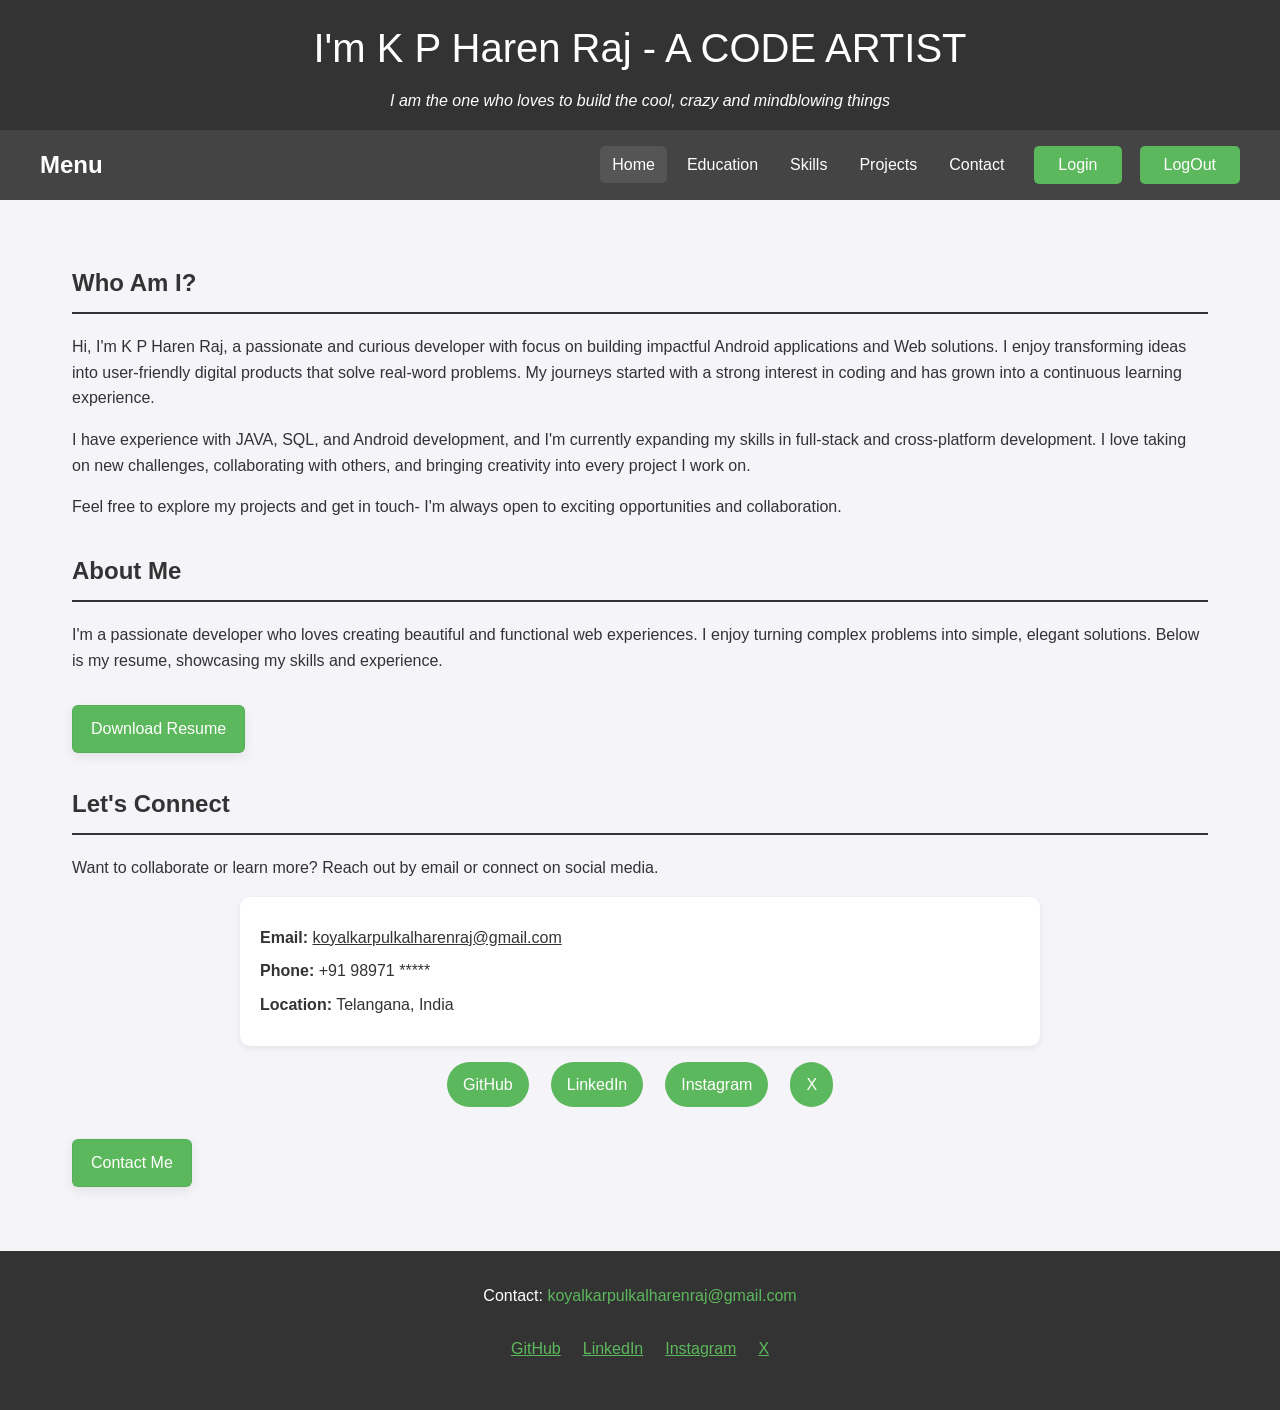
==== index.html @ d8475ce7 "Added description" ====
<!DOCTYPE html>
<html lang="en">
<head>
    <link rel="icon" type="image/x-icon" href="brandmark.png">
    <meta charset="UTF-8">
    <meta name="viewport" content="width=device-width, initial-scale=1.0">
    <meta name="description" content="K P Haren Raj's Portfolio - Showcasing skills, projects, and contact information. Explore my work and connect with me for collaborations.">
    <title>K P Haren Raj | Portfolio</title>
    <link rel="stylesheet" href="style.css">
    <meta name="google-site-verification" content="6rWuTjHbas4qFMOhIRWbhf5g7zzbc3XFrD84-v7HKLc" />
</head>
<body>
    <header>
        <h1>I'm K P Haren Raj - A CODE ARTIST</h1>
        <p>I am the one who loves to build the cool, crazy and mindblowing things</p>
    </header>
    <nav class="navigation-bar">
        <div class="navdiv">
            <div class="logo"><a href="index.html">Menu</a></div>
            <ul class="menu-box">
                <li><a href="index.html" class="active">Home</a></li>
                <li><a href="education.html">Education</a></li>
                <li><a href="skills.html">Skills</a></li>
                <li><a href="project.html">Projects</a></li>
                <li><a href="contact.html">Contact</a></li>
                <button><a href="#">Login</a></button>
                <button><a href="#">LogOut</a></button>
            </ul>
        </div>
    </nav>
    <main>
        <section id="about">
            <h2>Who Am I?</h2>
            <p>Hi, I'm K P Haren Raj, a passionate and curious developer with focus on building impactful Android applications and Web solutions. I enjoy transforming ideas into user-friendly digital products that solve real-word problems. My journeys started with a strong interest in coding and has grown into a continuous learning experience.</p>
            <p>I have experience with JAVA, SQL, and Android development, and I'm currently expanding my skills in full-stack and cross-platform development. I love taking on new challenges, collaborating with others, and bringing creativity into every project I work on.</p>
            <p>Feel free to explore my projects and get in touch- I'm always open to exciting opportunities and collaboration.</p>
        </section>
        <section id="about">
            <div class="section-content">
                <h2>About Me</h2>
                <p>I'm a passionate developer who loves creating beautiful and functional web experiences. I enjoy
                    turning complex problems into simple, elegant solutions. Below is my resume, showcasing my
                    skills and experience.</p>
                <a href="presume.pdf" class="btn" download>Download Resume</a>
            </div>
        </section>
        <section id="connect">
            <h2>Let's Connect</h2>
            <p>Want to collaborate or learn more? Reach out by email or connect on social media.</p>
            <div class="contact-card">
                <p><strong>Email:</strong> <a href="mailto:koyalkarpulkalharenraj@gmail.com">koyalkarpulkalharenraj@gmail.com</a></p>
                <p><strong>Phone:</strong> +91 98971 *****</p>
                <p><strong>Location:</strong> Telangana, India</p>
            </div>
            <div class="social-links">
                <a href="https://github.com/kpharenraj" target="_blank" rel="noreferrer">GitHub</a>
                <a href="https://www.linkedin.com/in/k-p-haren-raj" target="_blank" rel="noreferrer">LinkedIn</a>
                <a href="https://www.instagram.com/kp_harenraj?utm_source=qr&igsh=am4wY3RuMGkxNGpz" target="_blank" rel="noreferrer">Instagram</a>
                <a href="https://x.com/KPHarenRaj" target="_blank" rel="noreferrer">X</a>
            </div>
            <a href="contact.html" class="btn">Contact Me</a>
        </section>
    </main>
    <footer>
        <div class="footer-content">
            <p>Contact: <a href="mailto:koyalkarpulkalharenraj@gmail.com">koyalkarpulkalharenraj@gmail.com</a></p>
            <div class="footer-social">
                <a href="https://github.com/kpharenraj" target="_blank" rel="noreferrer">GitHub</a>
                <a href="https://www.linkedin.com/in/k-p-haren-raj" target="_blank" rel="noreferrer">LinkedIn</a>
                <a href="https://www.instagram.com/kp_harenraj?utm_source=qr&igsh=am4wY3RuMGkxNGpz" target="_blank" rel="noreferrer">Instagram</a>
                <a href="https://x.com/KPHarenRaj" target="_blank" rel="noreferrer">X</a>
            </div>
        </div>
    </footer>
</body>
</html>
---- style.css ----
/* General Body Styles */
*, *::before, *::after {
    box-sizing: border-box;
}

body {
    font-family: 'Segoe UI', Tahoma, Geneva, Verdana, sans-serif;
    margin: 0;
    padding: 0;
    background-color: #f4f4f9;
    color: #333;
    line-height: 1.6;
}

/* Header Styles */
header {
    background: #333;
    color: #fff;
    padding: 1rem 0;
    text-align: center;
}
header h1 {
    margin: 0;
    font-size: 2.5rem;
    font-weight: 300;
}
header p {
    margin: 0.5rem 0 0;
    font-style: italic;
}

/* Navigation Bar Styles */
.navigation-bar {
    background: #444;
    padding: 1rem;
    position: sticky;
    top: 0;
    z-index: 1000;
}
.navdiv {
    display: flex;
    justify-content: space-between;
    align-items: center;
    max-width: 1200px;
    width: 100%;
    margin: 0 auto;
    gap: 1rem;
}
.logo a {
    color: #fff;
    text-decoration: none;
    font-size: 1.5rem;
    font-weight: bold;
}
.menu-box {
    list-style: none;
    margin: 0;
    padding: 0;
    display: flex;
    align-items: center;
    gap: 0.5rem;
    flex-wrap: wrap;
}
.menu-box li {
    margin: 0;
}
.menu-box a,
.menu-box button {
    color: #fff;
    font-size: 1rem;
    padding: 10px 12px;
    border-radius: 5px;
    transition: background-color 0.3s;
}
.menu-box a:hover,
.menu-box a.active,
.menu-box button:hover {
    background-color: #555;
}
.menu-box button {
    background-color: #5cb85c;
    border: none;
    color: #fff;
}

/* Button Styles */
button {
    background-color: #5cb85c;
    color: white;
    border: none;
    padding: 10px 15px;
    margin-left: 10px;
    border-radius: 5px;
    cursor: pointer;
    font-size: 1rem;
    transition: background-color 0.3s;
}
button:hover {
    background-color: #4cae4c;
}
button a {
    color: white;
    text-decoration: none;
}

.btn {
    display: inline-block;
    background-color: #5cb85c;
    color: white;
    text-decoration: none;
    padding: 10px 18px;
    border-radius: 6px;
    transition: background-color 0.3s ease;
    margin-top: 1rem;
}

.btn:hover {
    background-color: #4cae4c;
}

/* Simple CSS-only hover and click effect for .btn */
.btn {
    border: 1px solid rgba(10,25,47,0.06);
    box-shadow: 0 4px 12px rgba(0,0,0,0.08);
    transition: transform 0.18s ease, box-shadow 0.18s ease, border-color 0.12s ease, background-color 0.18s ease;
}
.btn:hover {
    transform: translateY(-3px);
    box-shadow: 0 10px 20px rgba(0,0,0,0.12);
    border-color: #37ea37;
}
.btn:active {
    transform: translateY(1px) scale(0.99);
    box-shadow: 0 6px 12px rgba(0,0,0,0.08) inset;
}
.btn:focus-visible {
    outline: 3px solid rgba(92,184,92,0.22);
    outline-offset: 3px;
}

.contact-form {
    max-width: 700px;
    margin: 1.5rem auto;
    display: grid;
    gap: 1rem;
}

.contact-form label {
    display: block;
    font-weight: 600;
    margin-bottom: 0.4rem;
}

.contact-form input,
.contact-form textarea {
    width: 100%;
    padding: 12px 14px;
    border: 1px solid #ccc;
    border-radius: 8px;
    font-size: 1rem;
}

.contact-form textarea {
    resize: vertical;
    min-height: 140px;
}

.form-note {
    margin: 0 0 1rem 0;
    color: #5a5a5a;
    font-size: 0.95rem;
}

.contact-form button {
    width: fit-content;
    margin-top: 0.5rem;
}

/* Main Content Styles */
main {
    padding: 2rem;
    max-width: 1200px;
    margin: 0 auto;
}
h2 {
    color: #333;
    border-bottom: 2px solid #333;
    padding-bottom: 10px;
    margin-top: 2rem;
}
h3 {
    color: #555;
    margin-top: 1.5rem;
}
ul {
    list-style: disc;
    padding-left: 20px;
}
ul li a {
    color: #337ab7;
    text-decoration: none;
}
ul li a:hover {
    text-decoration: underline;
}

/* Footer Styles */
footer {
    background: #333;
    color: #fff;
    text-align: center;
    padding: 2rem 0;
    margin-top: 2rem;
}
footer a {
    color: #5cb85c;
    text-decoration: none;
}
footer a:hover {
    text-decoration: underline;
}

/*cards and grids*/
#esp {
    text-align: center;
    padding: 50px 20px;
    background-color: #f5f5f5;
}
.grid {
    display: grid;
    grid-template-columns: repeat(auto-fit, minmax(240px, 1fr));
    gap: 20px;
    max-width: 1200px;
    margin: auto;
}
.card,
.skill-card {
    background-color: white;
    padding: 24px;
    border-radius: 14px;
    border: 1px solid rgba(10, 25, 47, 0.06);
    box-shadow: 0 4px 12px rgba(0, 0, 0, 0.08);
    transition: transform 0.2s ease, box-shadow 0.2s ease, border-color 0.15s ease;
    cursor: pointer;
    color: #1a1a1a;
    width: 100%;
}
.card:hover,
.skill-card:hover {
    transform: translateY(-3px);
    box-shadow: 0 10px 20px rgba(0, 0, 0, 0.12);
    border-color: #37ea37;
    border-width: 2px;
}
.card h3,
.skill-card h3 {
    margin-top: 0;
    margin-bottom: 0.75rem;
    font-size: 1.2rem;
}
.card p {
    margin: 0;
    color: #555;
    line-height: 1.6;
}
.skill-card ul {
    margin: 0;
    padding-left: 1.2rem;
}
.skill-card li {
    margin-bottom: 0.45rem;
    color: #555;
}
.skill-card {
    min-height: 180px;
}

/* Make grid cards full-width when desired (used on project page) */
.grid.grid-long {
    grid-template-columns: 1fr;
}
.list {
    list-style: none;
    margin: 0;
    padding: 0;
}

/* Contact and social styles */
#connect .contact-card,
.contact-card {
    background: white;
    padding: 20px;
    border-radius: 10px;
    box-shadow: 0 2px 6px rgba(0, 0, 0, 0.08);
    margin: 1rem auto;
    max-width: 800px;
    text-align: left;
}

.contact-card p,
.contact-card a {
    margin: 0.5rem 0;
    color: #333;
}

.social-links,
.footer-social {
    display: flex;
    flex-wrap: wrap;
    justify-content: center;
    gap: 22px;
    margin: 1rem 0;
}

    .social-links a {
        background: #5cb85c;
        color: #fff;
        padding: 10px 16px;
        border-radius: 999px;
        text-decoration: none;
        transition: background 0.3s ease;
    }

    .footer-social a {
        background: none;
        color: #5cb85c;
        padding: 0;
        border-radius: 0;
        text-decoration: underline;
        transition: color 0.3s ease;
    }

    .social-links a:hover {
        background: #4cae4c;
    }

    .footer-social a:hover {
        color: #4cae4c;
    }

#connect .section-content {
    max-width: 800px;
    margin: auto;
}

.footer-content {
    display: flex;
    flex-direction: column;
    align-items: center;
    gap: 12px;
}

.footer-content p {
    margin: 0;
}

@media (max-width: 768px) {
    header {
        padding: 1.25rem 1rem;
    }
    header h1 {
        font-size: 2rem;
    }
    header p {
        font-size: 1rem;
    }
    .navigation-bar {
        padding: 0.75rem 1rem;
    }
    .navdiv {
        flex-direction: column;
        align-items: stretch;
        gap: 10px;
    }
    .menu-box {
        flex-direction: row;
        flex-wrap: wrap;
        justify-content: center;
        gap: 0.5rem;
    }
    .menu-box li {
        width: auto;
    }
    .menu-box a,
    .menu-box button {
        width: auto;
        min-width: 120px;
        text-align: center;
        padding: 10px 12px;
        font-size: 0.95rem;
    }
    button {
        width: auto;
        margin-left: 0;
    }
    main {
        padding: 1rem;
    }
    .section-content,
    .contact-card,
    .card,
    .skill-card {
        width: 100%;
        max-width: 100%;
        padding: 1rem;
    }
    .grid {
        grid-template-columns: repeat(auto-fit, minmax(220px, 1fr));
    }
    .social-links,
    .footer-social {
        gap: 10px;
    }
    .social-links a,
    .footer-social a {
        min-width: auto;
        width: auto;
    }
    .btn {
        display: block;
        width: 100%;
    }
}
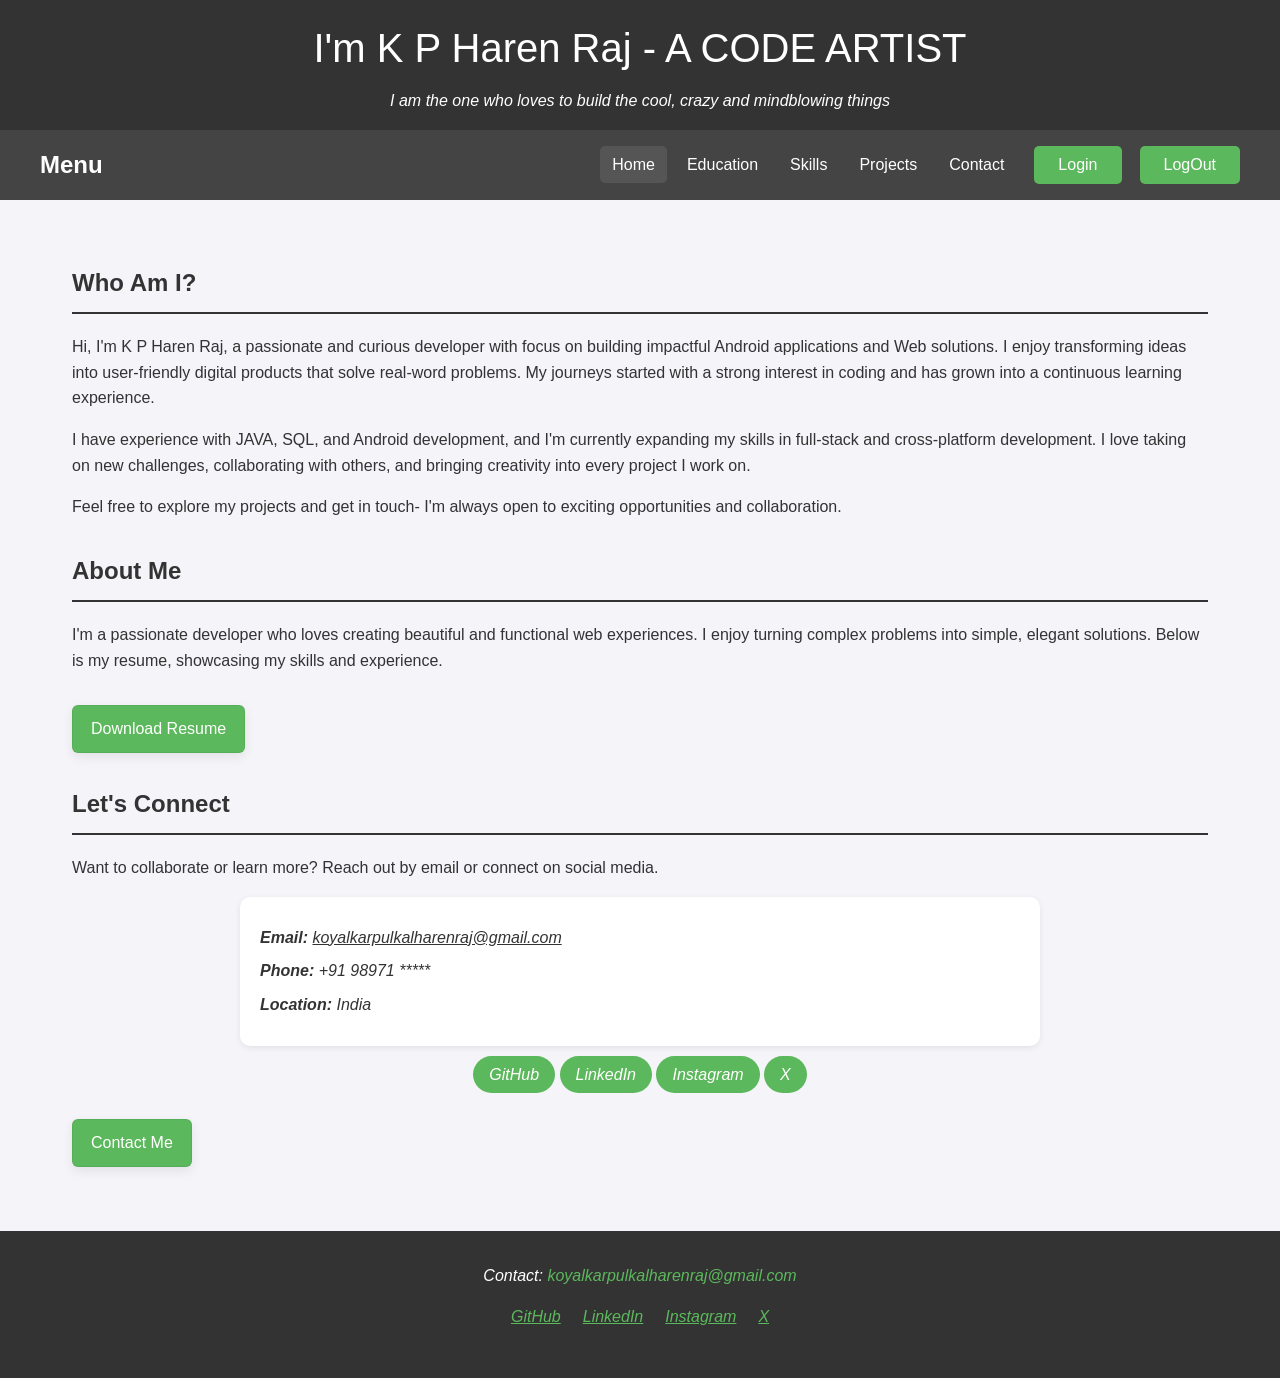
==== commit 5efe585a: "Updating personal security" ====
--- a/index.html
+++ b/index.html
@@ -1,13 +1,84 @@
 <!DOCTYPE html>
 <html lang="en">
 <head>
-    <link rel="icon" type="image/x-icon" href="brandmark.png">
+    <!-- Meta tags for SEO -->
+    <title>K P Haren Raj | Portfolio</title>
+    <meta name="description" content="K P Haren Raj's Portfolio - Showcasing skills, projects, and contact information. Explore my work and connect with me for collaborations.">
+    <link rel="icon" type="image/png" href="https://kpharenraj.github.io/HAREN_RAJ_PORTFOLIO/brandmark.png">
+    <meta name="author" content="K P Haren Raj">
+    <link rel="canonical" href="https://kpharenraj.github.io/HAREN_RAJ_PORTFOLIO/">
+    <meta name="keywords" content="K P Haren Raj, Portfolio, Developer, Android Development, Web Development, Education, Projects, Skills, Contact">
+
+    <!-- Default meta tags for character encoding and viewport settings -->
     <meta charset="UTF-8">
     <meta name="viewport" content="width=device-width, initial-scale=1.0">
-    <meta name="description" content="K P Haren Raj's Portfolio - Showcasing skills, projects, and contact information. Explore my work and connect with me for collaborations.">
-    <title>K P Haren Raj | Portfolio</title>
+
+    <!-- Link to external CSS stylesheet , indexing and google site verification -->
     <link rel="stylesheet" href="style.css">
     <meta name="google-site-verification" content="6rWuTjHbas4qFMOhIRWbhf5g7zzbc3XFrD84-v7HKLc" />
+    <meta name="robots" content="index, follow">
+
+    <!--OG tags and shared meta tags for social media-->
+    <meta property="og:type" content="website">
+    <meta property="og:title" content="K P Haren Raj | Portfolio">
+    <meta property="og:description" content="K P Haren Raj's Portfolio - Showcasing skills, projects, and contact information. Explore my work and connect with me for collaborations.">
+    <meta property="og:url" content="https://kpharenraj.github.io/HAREN_RAJ_PORTFOLIO/">
+    <meta property="og:image" content="https://kpharenraj.github.io/HAREN_RAJ_PORTFOLIO/brandmark.png">
+    <meta property="og:image:alt" content="K P Haren Raj's Portfolio Logo">
+    <meta property="og:site_name" content="K P Haren Raj | Portfolio">
+    <meta property="og:locale" content="en_IN">
+
+    <!--meta tags for twitter -->
+    <meta name="twitter:card" content="summary_large_image">
+    <meta name="twitter:title" content="K P Haren Raj | Portfolio">
+    <meta name="twitter:description" content="K P Haren Raj's Portfolio - Showcasing skills, projects, and contact information. Explore my work and connect with me for collaborations.">
+    <meta name="twitter:image" content="https://kpharenraj.github.io/HAREN_RAJ_PORTFOLIO/brandmark.png">
+    <meta name="twitter:image:alt" content="K P Haren Raj's Portfolio Logo">
+
+    <!--Theme Color and Color Scheme-->
+    <meta name="theme-color" content="#333333">
+    <meta name="color-scheme" content="light">
+
+    <!-- Apple Mobile tags-->
+    <meta name="apple-mobile-web-app-capable" content="yes">
+    <meta name="apple-mobile-web-app-status-bar-style" content="default">
+    <meta name="apple-mobile-web-app-title" content="K P Haren Raj | Portfolio">
+    <meta name="format-detection" content="telephone=no">
+
+    <!-- Microsoft tiles -->
+    <meta name="msapplication-TileColor" content="#333333">
+    <meta name="msapplication-TileImage" content="https://kpharenraj.github.io/HAREN_RAJ_PORTFOLIO/brandmark.png">
+
+    <!-- Referrer Policy -->
+    <meta name="referrer" content="strict-origin-when-cross-origin">
+
+    <!-- JSON-LD Schema -->
+    <script type="application/ld+json">
+        {
+        "@context":"https://schema.org",
+        "@graph":[
+            {
+                "@type":"WebSite",
+                "name":"K P Haren Raj Portfolio",
+                "url":"https://kpharenraj.github.io/HAREN_RAJ_PORTFOLIO/"
+            },
+            {
+                "@type":"Person",
+                "@id":"https://kpharenraj.github.io/HAREN_RAJ_PORTFOLIO/#person",
+                "name":"K P Haren Raj",
+                "url":"https://kpharenraj.github.io/HAREN_RAJ_PORTFOLIO/",
+                "image":"https://kpharenraj.github.io/HAREN_RAJ_PORTFOLIO/brandmark.png",
+                "jobTitle":"Software Developer",
+                "description":"Passionate software developer specializing in Android development, Java, Python, SQL, and modern web technologies.",
+                "sameAs":[
+                    "https://github.com/kpharenraj",
+                    "https://www.linkedin.com/in/k-p-haren-raj",
+                    "https://x.com/KPHarenRaj"
+                ]
+            }
+        ]
+        }
+    </script>
 </head>
 <body>
     <header>
@@ -48,28 +119,34 @@
             <h2>Let's Connect</h2>
             <p>Want to collaborate or learn more? Reach out by email or connect on social media.</p>
             <div class="contact-card">
-                <p><strong>Email:</strong> <a href="mailto:koyalkarpulkalharenraj@gmail.com">koyalkarpulkalharenraj@gmail.com</a></p>
-                <p><strong>Phone:</strong> +91 98971 *****</p>
-                <p><strong>Location:</strong> Telangana, India</p>
+                <address>
+                    <p><strong>Email:</strong> <a href="mailto:koyalkarpulkalharenraj@gmail.com">koyalkarpulkalharenraj@gmail.com</a></p>
+                    <p><strong>Phone:</strong> +91 98971 *****</p>
+                    <p><strong>Location:</strong> India</p>
+                </address>
             </div>
             <div class="social-links">
-                <a href="https://github.com/kpharenraj" target="_blank" rel="noreferrer">GitHub</a>
-                <a href="https://www.linkedin.com/in/k-p-haren-raj" target="_blank" rel="noreferrer">LinkedIn</a>
-                <a href="https://www.instagram.com/kp_harenraj?utm_source=qr&igsh=am4wY3RuMGkxNGpz" target="_blank" rel="noreferrer">Instagram</a>
-                <a href="https://x.com/KPHarenRaj" target="_blank" rel="noreferrer">X</a>
+                <address>
+                    <a href="https://github.com/kpharenraj" target="_blank" rel="noopener noreferrer">GitHub</a>
+                    <a href="https://www.linkedin.com/in/k-p-haren-raj" target="_blank" rel="noopener noreferrer">LinkedIn</a>
+                    <a href="https://www.instagram.com/" target="_blank" rel="noopener noreferrer">Instagram</a>
+                    <a href="https://x.com/KPHarenRaj" target="_blank" rel="noopener noreferrer">X</a>
+                </address>
             </div>
             <a href="contact.html" class="btn">Contact Me</a>
         </section>
     </main>
     <footer>
         <div class="footer-content">
-            <p>Contact: <a href="mailto:koyalkarpulkalharenraj@gmail.com">koyalkarpulkalharenraj@gmail.com</a></p>
-            <div class="footer-social">
-                <a href="https://github.com/kpharenraj" target="_blank" rel="noreferrer">GitHub</a>
-                <a href="https://www.linkedin.com/in/k-p-haren-raj" target="_blank" rel="noreferrer">LinkedIn</a>
-                <a href="https://www.instagram.com/kp_harenraj?utm_source=qr&igsh=am4wY3RuMGkxNGpz" target="_blank" rel="noreferrer">Instagram</a>
-                <a href="https://x.com/KPHarenRaj" target="_blank" rel="noreferrer">X</a>
-            </div>
+            <address>
+                <p>Contact: <a href="mailto:koyalkarpulkalharenraj@gmail.com">koyalkarpulkalharenraj@gmail.com</a></p>
+                <div class="footer-social">
+                    <a href="https://github.com/kpharenraj" target="_blank" rel="noopener noreferrer">GitHub</a>
+                    <a href="https://www.linkedin.com/in/k-p-haren-raj" target="_blank" rel="noopener noreferrer">LinkedIn</a>
+                    <a href="https://www.instagram.com/" target="_blank" rel="noopener noreferrer">Instagram</a>
+                    <a href="https://x.com/KPHarenRaj" target="_blank" rel="noopener noreferrer">X</a>
+                </div>
+            </address>
         </div>
     </footer>
 </body>
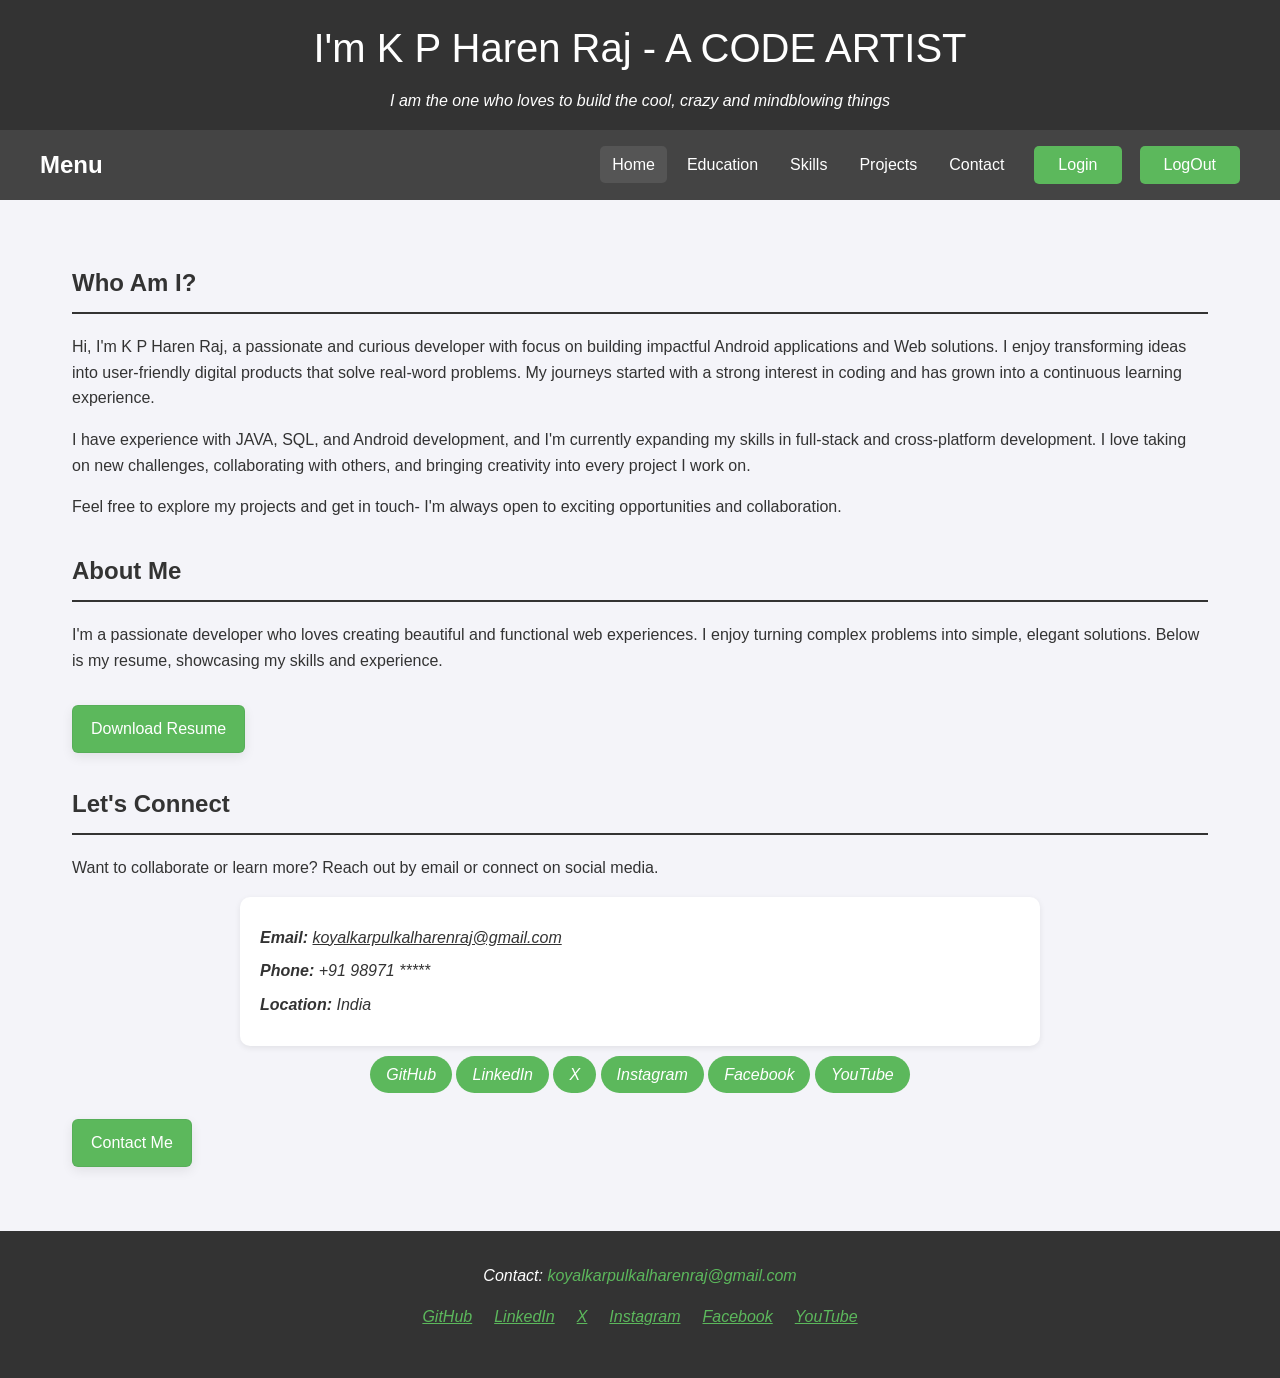
==== commit e74be9b2: "Added youtube & facebook links" ====
--- a/index.html
+++ b/index.html
@@ -73,7 +73,10 @@
                 "sameAs":[
                     "https://github.com/kpharenraj",
                     "https://www.linkedin.com/in/k-p-haren-raj",
-                    "https://x.com/KPHarenRaj"
+                    "https://x.com/KPHarenRaj",
+                    "https://www.instagram.com/kpharenraj/",
+                    "https://www.facebook.com/profile.php?id=61591957987568",
+                    "https://www.youtube.com/@kpharenraj"
                 ]
             }
         ]
@@ -92,7 +95,7 @@
                 <li><a href="index.html" class="active">Home</a></li>
                 <li><a href="education.html">Education</a></li>
                 <li><a href="skills.html">Skills</a></li>
-                <li><a href="project.html">Projects</a></li>
+                <li><a href="projects.html">Projects</a></li>
                 <li><a href="contact.html">Contact</a></li>
                 <button><a href="#">Login</a></button>
                 <button><a href="#">LogOut</a></button>
@@ -129,8 +132,10 @@
                 <address>
                     <a href="https://github.com/kpharenraj" target="_blank" rel="noopener noreferrer">GitHub</a>
                     <a href="https://www.linkedin.com/in/k-p-haren-raj" target="_blank" rel="noopener noreferrer">LinkedIn</a>
-                    <a href="https://www.instagram.com/" target="_blank" rel="noopener noreferrer">Instagram</a>
                     <a href="https://x.com/KPHarenRaj" target="_blank" rel="noopener noreferrer">X</a>
+                    <a href="https://www.instagram.com/kpharenraj/" target="_blank" rel="noopener noreferrer">Instagram</a>
+                    <a href="https://www.facebook.com/profile.php?id=61591957987568" target="_blank" rel="noopener noreferrer">Facebook</a>
+                    <a href="https://www.youtube.com/@kpharenraj" target="_blank" rel="noopener noreferrer">YouTube</a>
                 </address>
             </div>
             <a href="contact.html" class="btn">Contact Me</a>
@@ -143,8 +148,10 @@
                 <div class="footer-social">
                     <a href="https://github.com/kpharenraj" target="_blank" rel="noopener noreferrer">GitHub</a>
                     <a href="https://www.linkedin.com/in/k-p-haren-raj" target="_blank" rel="noopener noreferrer">LinkedIn</a>
-                    <a href="https://www.instagram.com/" target="_blank" rel="noopener noreferrer">Instagram</a>
                     <a href="https://x.com/KPHarenRaj" target="_blank" rel="noopener noreferrer">X</a>
+                    <a href="https://www.instagram.com/kpharenraj/" target="_blank" rel="noopener noreferrer">Instagram</a>
+                    <a href="https://www.facebook.com/profile.php?id=61591957987568" target="_blank" rel="noopener noreferrer">Facebook</a>
+                    <a href="https://www.youtube.com/@kpharenraj" target="_blank" rel="noopener noreferrer">YouTube</a>
                 </div>
             </address>
         </div>
